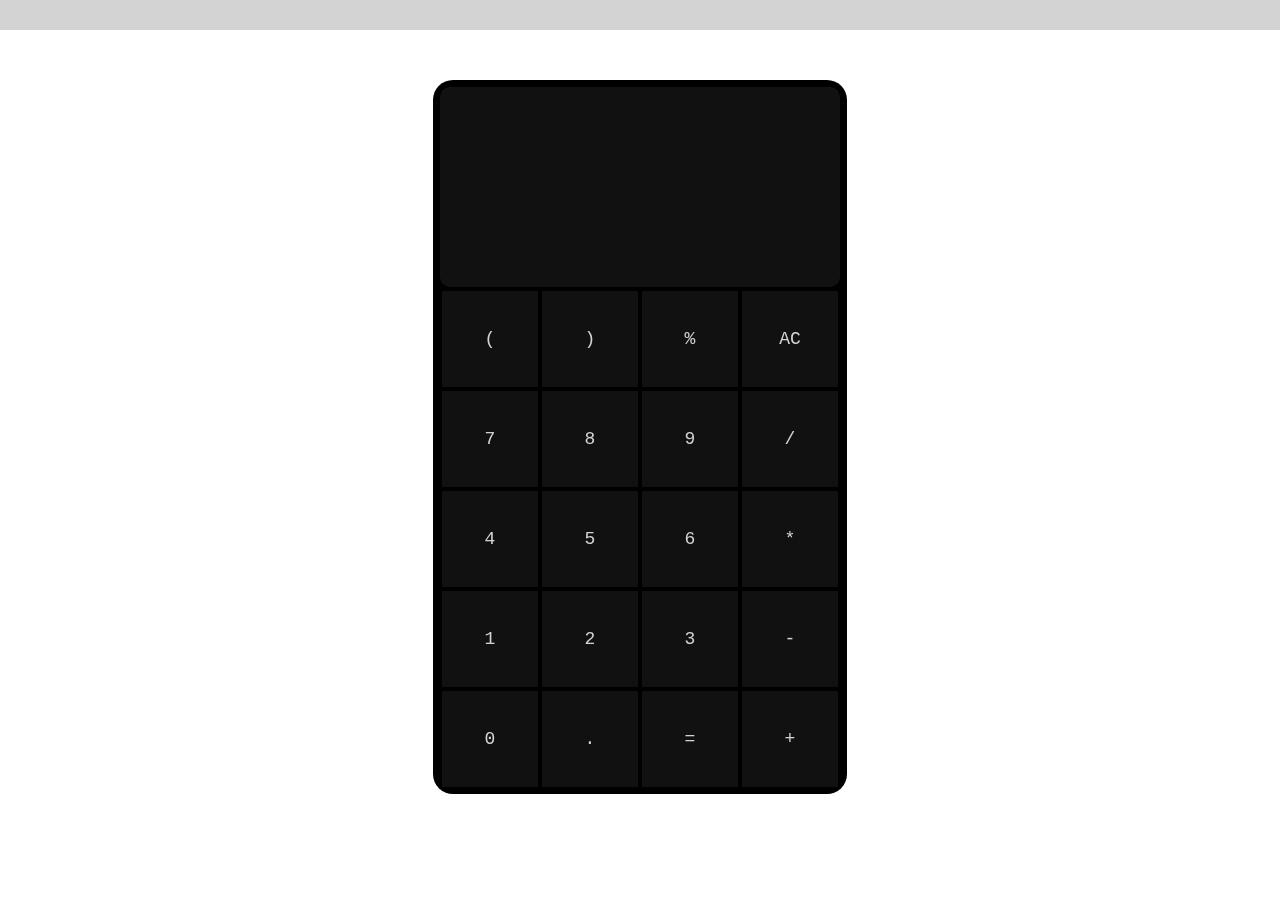
==== calculator/index.html @ 5e0ae62a "finished main functionality" ====
<!doctype html>
<html>
    <head>
        <title>Calculator</title>
        
    
        <style>
            body {
                margin: 0;
                padding: 0;
                font-size: medium;
                font-family:'Courier New', Courier, monospace;
            }
            
            /*CALCULATOR RULES*/
            
            #nav{
                background: lightgray;
                height: 30px;
            }
            #container {
            
                background: black;
                margin: 50px auto;
                padding: 5px;
                height: 704px; 
                width: 404px;
                border-radius: 20px;

                display: grid;
                grid-template-rows: 200px 400px;
                grid-row-gap: 2px;
            }


            /* DISPLAY RULES */

            #display {
                background:#111;
                color: white;
                margin: 2px;
                /* padding: 10px; */
                height: 200px;
                width: 400px;
                border-radius: 10px;
                display: grid;
                grid-template-rows: auto auto;
                /* text-align: right; */
                
            }
            #inputDiv, #answerDiv {
                margin: 20px;
                position: relative;
            }

            #answerSpan {
                font-size: xx-large;
            }

            .bottomRight {
                position:absolute;
                bottom:0;
                right:0;
            }

            /* BUTTON RULES */
            #buttonsContainer {
                /* background: pink; */
                margin: 2px ;
                width: 400px;
                height: 500px;

                display:grid;
                grid-template-rows: 100px 400px;
                
            }
            #topBar {
                display: flex;
                justify-content: space-evenly;
                align-items: center;
                padding: 0;
                /* width: 400px; */
                height: 100px;
                /* background: maroon; */

            }

            #bottomDiv {
                display:grid;
                grid-template-columns: 300px 100px;
                height: 400px;
                
            }
                #digits {
                    display: flex;
                    flex-flow: row wrap;
                    justify-content: space-evenly;
                }
                #operators {
                    /* background: maroon; */
                }


            button {
                width: 96px;
                height: 96px;
                margin: 2px;
                padding: 0px;
                background: #111;
                color: lightgray;
                font-family:'Courier New', Courier, monospace;
                font-size: large;
                filter: brightness(100%);
                border: none;
                transition-duration: 0.4s;
            }
            button:hover {
                background: white;
                color: black;
                border: 2px solid black;
            }
            button:active {
                background: white;
                box-shadow: 0 5px #111;
                transform: translateY(4px);
            }
            button:focus {
                outline: none;
                box-shadow: none;
            }

        </style>

    </head>
        
    
    <body>
        
        <div id="nav"></div>
        <div id="container">
            <div id="display">
                <div id="inputDiv">
                    <span id="inputSpan" class="bottomRight"></span>
                </div>
                <div id="answerDiv">
                    <span id="answerSpan" class="bottomRight"></span>
                </div>
                
            </div>
            <div id="buttonsContainer">
                <div id="topBar">
                    <button>(</button>
                    <button>)</button>
                    <button>%</button>
                    <button id="clearBtn">AC</button>
                </div>
                <div id="bottomDiv">
                    <div id="digits">
                        <button>7</button>
                        <button>8</button>
                        <button>9</button>
                        <button>4</button>
                        <button>5</button>
                        <button>6</button>
                        <button>1</button>
                        <button>2</button>
                        <button>3</button>
                        <button>0</button>
                        <button>.</button>
                        <button id="equalBtn">=</button>
                    </div>
                    <div id="operators">
                        <button>/</button>
                        <button>*</button>
                        <button>-</button>
                        <button>+</button>
                    </div>
                </div>
                
            </div>
            

        </div>
        <script src="./script.js"></script>
    </body>
</html>
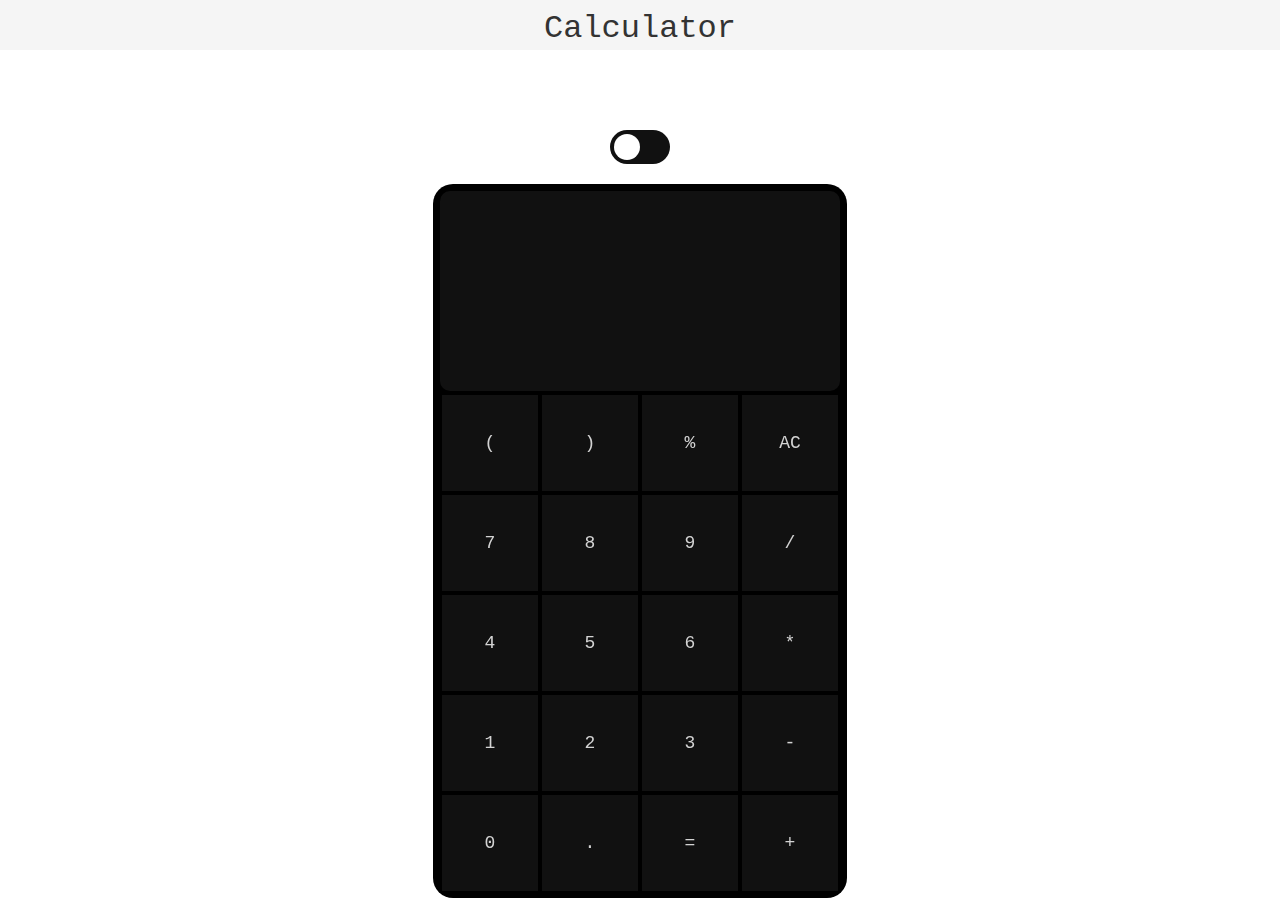
==== commit c2580f0f: "added dark/light mode" ====
--- a/calculator/index.html
+++ b/calculator/index.html
@@ -2,141 +2,21 @@
 <html>
     <head>
         <title>Calculator</title>
-        
+        <link href="dark-theme.css" rel="stylesheet" id="theme-link">
     
-        <style>
-            body {
-                margin: 0;
-                padding: 0;
-                font-size: medium;
-                font-family:'Courier New', Courier, monospace;
-            }
-            
-            /*CALCULATOR RULES*/
-            
-            #nav{
-                background: lightgray;
-                height: 30px;
-            }
-            #container {
-            
-                background: black;
-                margin: 50px auto;
-                padding: 5px;
-                height: 704px; 
-                width: 404px;
-                border-radius: 20px;
-
-                display: grid;
-                grid-template-rows: 200px 400px;
-                grid-row-gap: 2px;
-            }
-
-
-            /* DISPLAY RULES */
-
-            #display {
-                background:#111;
-                color: white;
-                margin: 2px;
-                /* padding: 10px; */
-                height: 200px;
-                width: 400px;
-                border-radius: 10px;
-                display: grid;
-                grid-template-rows: auto auto;
-                /* text-align: right; */
-                
-            }
-            #inputDiv, #answerDiv {
-                margin: 20px;
-                position: relative;
-            }
-
-            #answerSpan {
-                font-size: xx-large;
-            }
-
-            .bottomRight {
-                position:absolute;
-                bottom:0;
-                right:0;
-            }
-
-            /* BUTTON RULES */
-            #buttonsContainer {
-                /* background: pink; */
-                margin: 2px ;
-                width: 400px;
-                height: 500px;
-
-                display:grid;
-                grid-template-rows: 100px 400px;
-                
-            }
-            #topBar {
-                display: flex;
-                justify-content: space-evenly;
-                align-items: center;
-                padding: 0;
-                /* width: 400px; */
-                height: 100px;
-                /* background: maroon; */
-
-            }
-
-            #bottomDiv {
-                display:grid;
-                grid-template-columns: 300px 100px;
-                height: 400px;
-                
-            }
-                #digits {
-                    display: flex;
-                    flex-flow: row wrap;
-                    justify-content: space-evenly;
-                }
-                #operators {
-                    /* background: maroon; */
-                }
-
-
-            button {
-                width: 96px;
-                height: 96px;
-                margin: 2px;
-                padding: 0px;
-                background: #111;
-                color: lightgray;
-                font-family:'Courier New', Courier, monospace;
-                font-size: large;
-                filter: brightness(100%);
-                border: none;
-                transition-duration: 0.4s;
-            }
-            button:hover {
-                background: white;
-                color: black;
-                border: 2px solid black;
-            }
-            button:active {
-                background: white;
-                box-shadow: 0 5px #111;
-                transform: translateY(4px);
-            }
-            button:focus {
-                outline: none;
-                box-shadow: none;
-            }
-
-        </style>
 
     </head>
         
     
     <body>
         
-        <div id="nav"></div>
+        <div id="nav">Calculator</div>
+        <div id="toggleDiv">
+            <label class="switch">
+                <input id="toggleBtn" type="checkbox">
+                <span class="slider round"></span>
+              </label>
+        </div>
         <div id="container">
             <div id="display">
                 <div id="inputDiv">
@@ -149,13 +29,13 @@
             </div>
             <div id="buttonsContainer">
                 <div id="topBar">
-                    <button>(</button>
-                    <button>)</button>
-                    <button>%</button>
+                    <button disabled>(</button>
+                    <button disabled>)</button>
+                    <button class="operator">%</button>
                     <button id="clearBtn">AC</button>
                 </div>
                 <div id="bottomDiv">
-                    <div id="digits">
+                    <div id="digitsDiv">
                         <button>7</button>
                         <button>8</button>
                         <button>9</button>
@@ -166,14 +46,14 @@
                         <button>2</button>
                         <button>3</button>
                         <button>0</button>
-                        <button>.</button>
+                        <button id="decimal">.</button>
                         <button id="equalBtn">=</button>
                     </div>
-                    <div id="operators">
-                        <button>/</button>
-                        <button>*</button>
-                        <button>-</button>
-                        <button>+</button>
+                    <div id="operatorsDiv">
+                        <button class="operator">/</button>
+                        <button class="operator">*</button>
+                        <button class="operator">-</button>
+                        <button class="operator">+</button>
                     </div>
                 </div>
                 
--- a/calculator/dark-theme.css
+++ b/calculator/dark-theme.css
@@ -0,0 +1,201 @@
+body {
+    margin: 0;
+    padding: 0;
+    font-size: medium;
+    font-family:'Courier New', Courier, monospace;
+}
+
+#nav{
+    background: whitesmoke;
+    color: #333;
+    height: 30px;
+    text-align: center;
+    font-size: 2em;
+    padding: 10px;
+}
+
+
+
+/* TOGGLE SWITCH */
+
+#toggleDiv {
+    padding-top: 80px;
+    padding-bottom: 20px;
+    text-align: center;
+}
+/* The switch - the box around the slider */
+.switch {
+position: relative;
+display: inline-block;
+width: 60px;
+height: 34px;
+}
+
+/* Hide default HTML checkbox */
+.switch input {
+opacity: 0;
+width: 0;
+height: 0;
+}
+
+/* The slider */
+.slider {
+position: absolute;
+cursor: pointer;
+top: 0;
+left: 0;
+right: 0;
+bottom: 0;
+background-color: #111;
+-webkit-transition: .4s;
+transition: .4s;
+}
+
+.slider:before {
+position: absolute;
+content: "";
+height: 26px;
+width: 26px;
+left: 4px;
+bottom: 4px;
+background-color: white;
+-webkit-transition: .4s;
+transition: .4s;
+}
+
+input:checked + .slider {
+background-color: #ccc;
+}
+
+input:focus + .slider {
+box-shadow: 0 0 1px #ccc;
+}
+
+input:checked + .slider:before {
+-webkit-transform: translateX(26px);
+-ms-transform: translateX(26px);
+transform: translateX(26px);
+}
+
+/* Rounded sliders */
+.slider.round {
+border-radius: 34px;
+}
+
+.slider.round:before {
+border-radius: 50%;
+}
+/*CALCULATOR RULES*/
+
+
+#container {
+
+    background: black;
+    margin: auto;
+    padding: 5px;
+    height: 704px; 
+    width: 404px;
+    border-radius: 20px;
+
+    display: grid;
+    grid-template-rows: 200px 400px;
+    grid-row-gap: 2px;
+}
+
+
+/* DISPLAY RULES */
+
+#display {
+    background:#111;
+    color: white;
+    margin: 2px;
+    /* padding: 10px; */
+    height: 200px;
+    width: 400px;
+    border-radius: 10px;
+    display: grid;
+    grid-template-rows: auto auto;
+    /* text-align: right; */
+    
+}
+#inputDiv, #answerDiv {
+    margin: 20px;
+    position: relative;
+}
+
+#answerSpan {
+    font-size: xx-large;
+}
+
+.bottomRight {
+    position:absolute;
+    bottom:0;
+    right:0;
+}
+
+/* BUTTON RULES */
+#buttonsContainer {
+    /* background: pink; */
+    margin: 2px ;
+    width: 400px;
+    height: 500px;
+
+    display:grid;
+    grid-template-rows: 100px 400px;
+    
+}
+#topBar {
+    display: flex;
+    justify-content: space-evenly;
+    align-items: center;
+    padding: 0;
+    /* width: 400px; */
+    height: 100px;
+    /* background: maroon; */
+
+}
+
+#bottomDiv {
+    display:grid;
+    grid-template-columns: 300px 100px;
+    height: 400px;
+    
+}
+    #digitsDiv {
+        display: flex;
+        flex-flow: row wrap;
+        justify-content: space-evenly;
+    }
+    
+
+
+button {
+    width: 96px;
+    height: 96px;
+    margin: 2px;
+    padding: 0px;
+    background: #111;
+    color: lightgray;
+    font-family:'Courier New', Courier, monospace;
+    font-size: large;
+    filter: brightness(100%);
+    border: none;
+    transition-duration: 0.4s;
+}
+button:hover {
+    background: white;
+    color: black;
+}
+button:active {
+    background: white;
+    box-shadow: 0 5px #111;
+    transform: translateY(4px);
+}
+button:focus {
+    outline: none;
+    box-shadow: none;
+}
+.light-mode {
+background: white;
+color: #111
+}